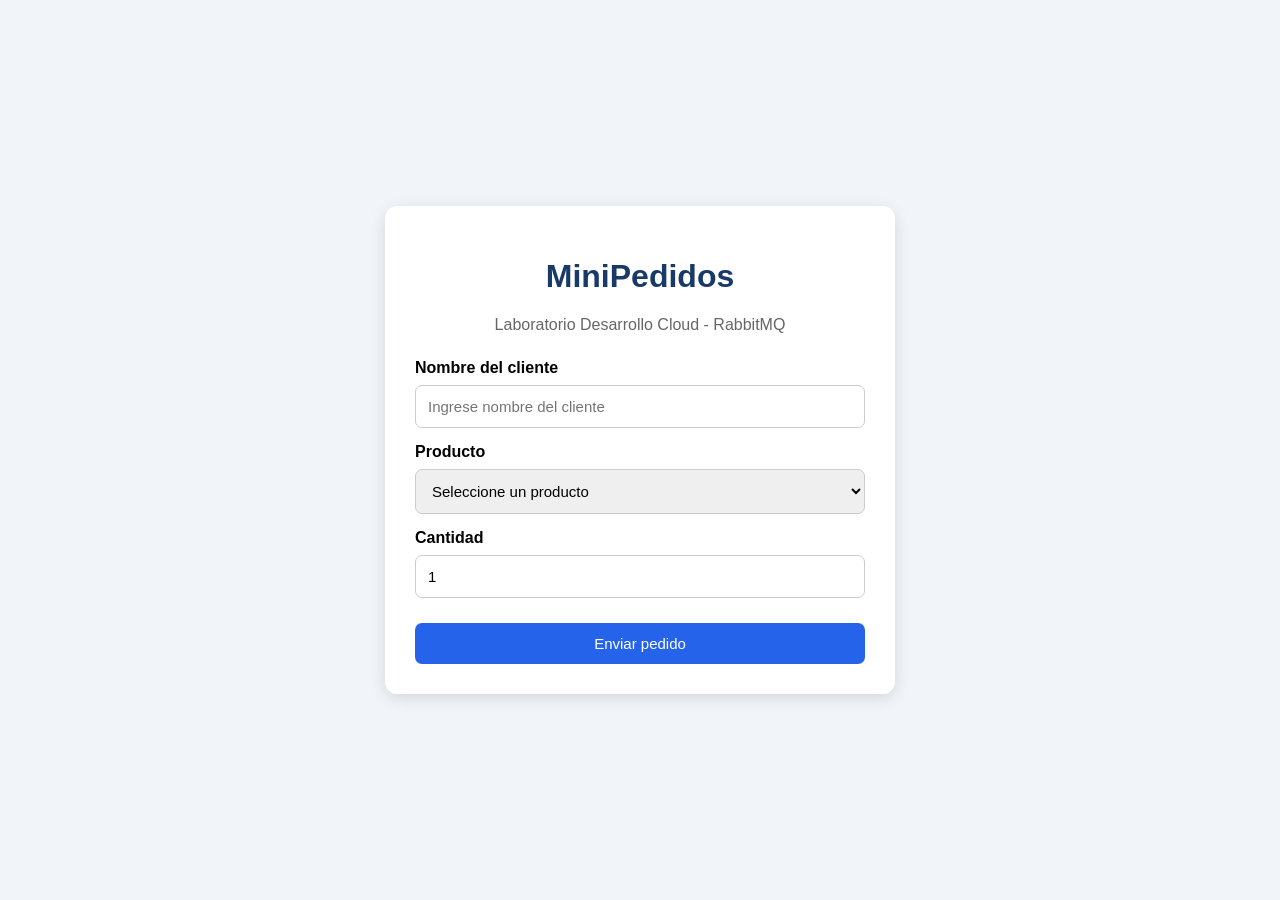
==== src/main/resources/static/index.html @ 7c9e5190 "Otro consumidor creado, archivos movidos" ====
<!DOCTYPE html>
<html lang="es">
<head>
    <meta charset="UTF-8">
    <meta name="viewport" content="width=device-width, initial-scale=1.0">
    <title>MiniPedidos - RabbitMQ</title>

    <style>
        body {
            font-family: Arial, sans-serif;
            background: #f1f4f9;
            min-height: 100vh;
            margin: 0;
            display: flex;
            justify-content: center;
            align-items: center;
        }

        .contenedor {
            background: white;
            width: 450px;
            max-width: 90%;
            padding: 30px;
            border-radius: 12px;
            box-shadow: 0 4px 16px rgba(0,0,0,0.12);
        }

        h1 {
            text-align: center;
            color: #193a68;
        }

        .subtitulo {
            text-align: center;
            color: #666;
            margin-bottom: 25px;
        }

        label {
            display: block;
            margin-top: 15px;
            font-weight: bold;
        }

        input, select, button {
            box-sizing: border-box;
            width: 100%;
            padding: 12px;
            margin-top: 8px;
            border-radius: 7px;
            font-size: 15px;
        }

        input, select {
            border: 1px solid #ccc;
        }

        button {
            background: #2563eb;
            color: white;
            border: none;
            margin-top: 25px;
            cursor: pointer;
        }

        button:hover {
            background: #1746b5;
        }

        button:disabled {
            opacity: 0.6;
            cursor: wait;
        }

        #resultado {
            display: none;
            padding: 15px;
            margin-top: 20px;
            border-radius: 7px;
            white-space: pre-line;
        }

        .exito {
            background: #dcfce7;
            color: #166534;
        }

        .error {
            background: #fee2e2;
            color: #991b1b;
        }
    </style>
    </head>

<body>

<div class="contenedor">

    <h1>MiniPedidos</h1>
    <p class="subtitulo">
        Laboratorio Desarrollo Cloud - RabbitMQ
    </p>

    <form id="formPedido">

        <label for="cliente">Nombre del cliente</label>
        <input
            type="text"
            id="cliente"
            required
            placeholder="Ingrese nombre del cliente"
        >

        <label for="producto">Producto</label>
        <select id="producto" required>
            <option value="">Seleccione un producto</option>
            <option value="Notebook">Notebook</option>
            <option value="Teclado">Teclado</option>
            <option value="Mouse">Mouse</option>
            <option value="Monitor">Monitor</option>
        </select>

        <label for="cantidad">Cantidad</label>
        <input
            type="number"
            id="cantidad"
            min="1"
            value="1"
            required
        >

        <button type="submit" id="btnEnviar">
            Enviar pedido
        </button>

    </form>

    <div id="resultado" role="status" aria-live="polite"></div>

</div>

<script>

    const formulario = document.getElementById("formPedido");
    const resultado = document.getElementById("resultado");
    const boton = document.getElementById("btnEnviar");

    formulario.addEventListener("submit", async function(event) {

        event.preventDefault();

        const cliente = document.getElementById("cliente").value.trim();
        const producto = document.getElementById("producto").value;
        const cantidad = Number(document.getElementById("cantidad").value);

        resultado.style.display = "none";
if (!cliente || !producto || !Number.isInteger(cantidad) || cantidad < 1) {
            mostrarResultado("Complete correctamente todos los campos.", false);
            return;
        }

        const pedido = {
            cliente: cliente,
            producto: producto,
            cantidad: cantidad
        };

        boton.disabled = true;

        try {

            const respuesta = await fetch("/api/pedidos", {
                method: "POST",
                headers: {
                    "Content-Type": "application/json"
                },
                body: JSON.stringify(pedido)
            });

            if (!respuesta.ok) {
                throw new Error("HTTP " + respuesta.status);
            }

            const datos = await respuesta.json();

            mostrarResultado(
                "Pedido aceptado para procesamiento\n" +
                "ID: " + datos.pedidoId + "\n" +
                "Estado: " + datos.estado,
                true
            );

            formulario.reset();
            document.getElementById("cantidad").value = 1;

        } catch (error) {

            mostrarResultado(
                "Error al enviar el pedido: " + error.message,
                false
            );

        } finally {
            boton.disabled = false;
        }

    });

    function mostrarResultado(mensaje, correcto) {

        resultado.textContent = mensaje;
        resultado.className = correcto ? "exito" : "error";
        resultado.style.display = "block";

    }

</script>

</body>
</html>
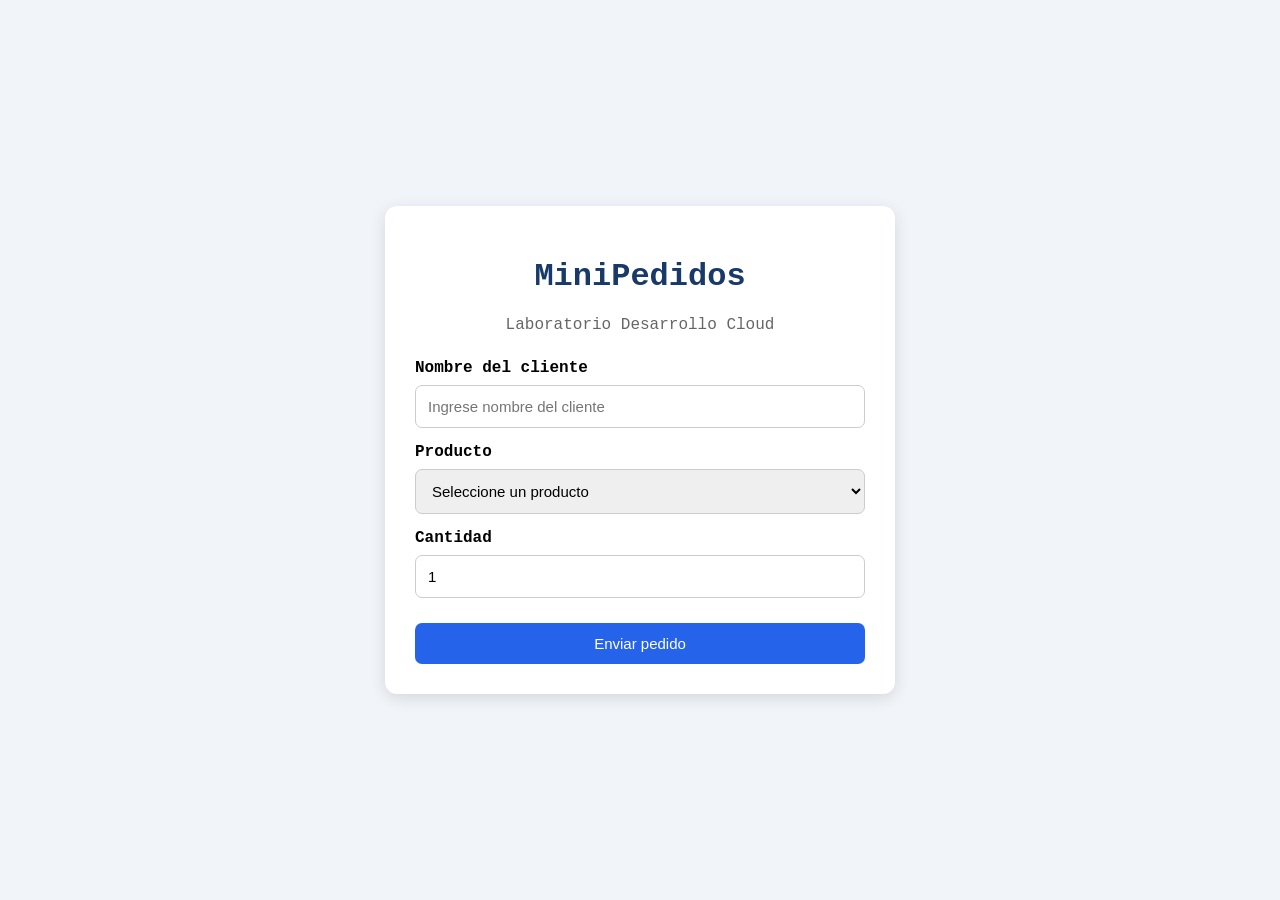
==== commit 24c297bb: "continuación kafka" ====
--- a/src/main/resources/static/index.html
+++ b/src/main/resources/static/index.html
@@ -1,13 +1,14 @@
 <!DOCTYPE html>
 <html lang="es">
+
 <head>
     <meta charset="UTF-8">
     <meta name="viewport" content="width=device-width, initial-scale=1.0">
-    <title>MiniPedidos - RabbitMQ</title>
+    <title>MiniPedidos</title>
 
     <style>
         body {
-            font-family: Arial, sans-serif;
+            font-family: 'Courier New', Courier, monospace;
             background: #f1f4f9;
             min-height: 100vh;
             margin: 0;
@@ -22,7 +23,7 @@
             max-width: 90%;
             padding: 30px;
             border-radius: 12px;
-            box-shadow: 0 4px 16px rgba(0,0,0,0.12);
+            box-shadow: 0 4px 16px rgba(0, 0, 0, 0.12);
         }
 
         h1 {
@@ -42,7 +43,9 @@
             font-weight: bold;
         }
 
-        input, select, button {
+        input,
+        select,
+        button {
             box-sizing: border-box;
             width: 100%;
             padding: 12px;
@@ -51,7 +54,8 @@
             font-size: 15px;
         }
 
-        input, select {
+        input,
+        select {
             border: 1px solid #ccc;
         }
 
@@ -90,131 +94,121 @@
             color: #991b1b;
         }
     </style>
-    </head>
+</head>
 
 <body>
 
-<div class="contenedor">
-
-    <h1>MiniPedidos</h1>
-    <p class="subtitulo">
-        Laboratorio Desarrollo Cloud - RabbitMQ
-    </p>
-
-    <form id="formPedido">
-
-        <label for="cliente">Nombre del cliente</label>
-        <input
-            type="text"
-            id="cliente"
-            required
-            placeholder="Ingrese nombre del cliente"
-        >
-
-        <label for="producto">Producto</label>
-        <select id="producto" required>
-            <option value="">Seleccione un producto</option>
-            <option value="Notebook">Notebook</option>
-            <option value="Teclado">Teclado</option>
-            <option value="Mouse">Mouse</option>
-            <option value="Monitor">Monitor</option>
-        </select>
-
-        <label for="cantidad">Cantidad</label>
-        <input
-            type="number"
-            id="cantidad"
-            min="1"
-            value="1"
-            required
-        >
-
-        <button type="submit" id="btnEnviar">
-            Enviar pedido
-        </button>
-
-    </form>
-
-    <div id="resultado" role="status" aria-live="polite"></div>
-
-</div>
-
-<script>
-
-    const formulario = document.getElementById("formPedido");
-    const resultado = document.getElementById("resultado");
-    const boton = document.getElementById("btnEnviar");
-
-    formulario.addEventListener("submit", async function(event) {
-
-        event.preventDefault();
-
-        const cliente = document.getElementById("cliente").value.trim();
-        const producto = document.getElementById("producto").value;
-        const cantidad = Number(document.getElementById("cantidad").value);
-
-        resultado.style.display = "none";
-if (!cliente || !producto || !Number.isInteger(cantidad) || cantidad < 1) {
-            mostrarResultado("Complete correctamente todos los campos.", false);
-            return;
-        }
-
-        const pedido = {
-            cliente: cliente,
-            producto: producto,
-            cantidad: cantidad
-        };
-
-        boton.disabled = true;
-
-        try {
-
-            const respuesta = await fetch("/api/pedidos", {
-                method: "POST",
-                headers: {
-                    "Content-Type": "application/json"
-                },
-                body: JSON.stringify(pedido)
-            });
-
-            if (!respuesta.ok) {
-                throw new Error("HTTP " + respuesta.status);
+    <div class="contenedor">
+
+        <h1>MiniPedidos</h1>
+        <p class="subtitulo">
+            Laboratorio Desarrollo Cloud
+        </p>
+
+        <form id="formPedido">
+
+            <label for="cliente">Nombre del cliente</label>
+            <input type="text" id="cliente" required placeholder="Ingrese nombre del cliente">
+
+            <label for="producto">Producto</label>
+            <select id="producto" required>
+                <option value="">Seleccione un producto</option>
+                <option value="Notebook">Notebook</option>
+                <option value="Teclado">Teclado</option>
+                <option value="Mouse">Mouse</option>
+                <option value="Monitor">Monitor</option>
+            </select>
+
+            <label for="cantidad">Cantidad</label>
+            <input type="number" id="cantidad" min="1" value="1" required>
+
+            <button type="submit" id="btnEnviar">
+                Enviar pedido
+            </button>
+
+        </form>
+
+        <div id="resultado" role="status" aria-live="polite"></div>
+
+    </div>
+
+    <script>
+
+        const formulario = document.getElementById("formPedido");
+        const resultado = document.getElementById("resultado");
+        const boton = document.getElementById("btnEnviar");
+
+        formulario.addEventListener("submit", async function (event) {
+
+            event.preventDefault();
+
+            const cliente = document.getElementById("cliente").value.trim();
+            const producto = document.getElementById("producto").value;
+            const cantidad = Number(document.getElementById("cantidad").value);
+
+            resultado.style.display = "none";
+            if (!cliente || !producto || !Number.isInteger(cantidad) || cantidad < 1) {
+                mostrarResultado("Complete correctamente todos los campos.", false);
+                return;
             }
 
-            const datos = await respuesta.json();
-
-            mostrarResultado(
-                "Pedido aceptado para procesamiento\n" +
-                "ID: " + datos.pedidoId + "\n" +
-                "Estado: " + datos.estado,
-                true
-            );
-
-            formulario.reset();
-            document.getElementById("cantidad").value = 1;
-
-        } catch (error) {
-
-            mostrarResultado(
-                "Error al enviar el pedido: " + error.message,
-                false
-            );
-
-        } finally {
-            boton.disabled = false;
-        }
-
-    });
-
-    function mostrarResultado(mensaje, correcto) {
-
-        resultado.textContent = mensaje;
-        resultado.className = correcto ? "exito" : "error";
-        resultado.style.display = "block";
-
-    }
-
-</script>
+            const pedido = {
+                cliente: cliente,
+                producto: producto,
+                cantidad: cantidad
+            };
+
+            boton.disabled = true;
+
+            try {
+
+                const respuesta = await fetch("/api/pedidos", {
+                    method: "POST",
+                    headers: {
+                        "Content-Type": "application/json"
+                    },
+                    body: JSON.stringify(pedido)
+                });
+
+                if (!respuesta.ok) {
+                    throw new Error("HTTP " + respuesta.status);
+                }
+
+                const datos = await respuesta.json();
+
+                mostrarResultado(
+                    "Pedido aceptado para procesamiento\n" +
+                    "ID: " + datos.pedidoId + "\n" +
+                    "Estado: " + datos.estado,
+                    true
+                );
+
+                formulario.reset();
+                document.getElementById("cantidad").value = 1;
+
+            } catch (error) {
+
+                mostrarResultado(
+                    "Error al enviar el pedido: " + error.message,
+                    false
+                );
+
+            } finally {
+                boton.disabled = false;
+            }
+
+        });
+
+        function mostrarResultado(mensaje, correcto) {
+
+            resultado.textContent = mensaje;
+            resultado.className = correcto ? "exito" : "error";
+            resultado.style.display = "block";
+
+        }
+
+    </script>
 
 </body>
+
 </html>
